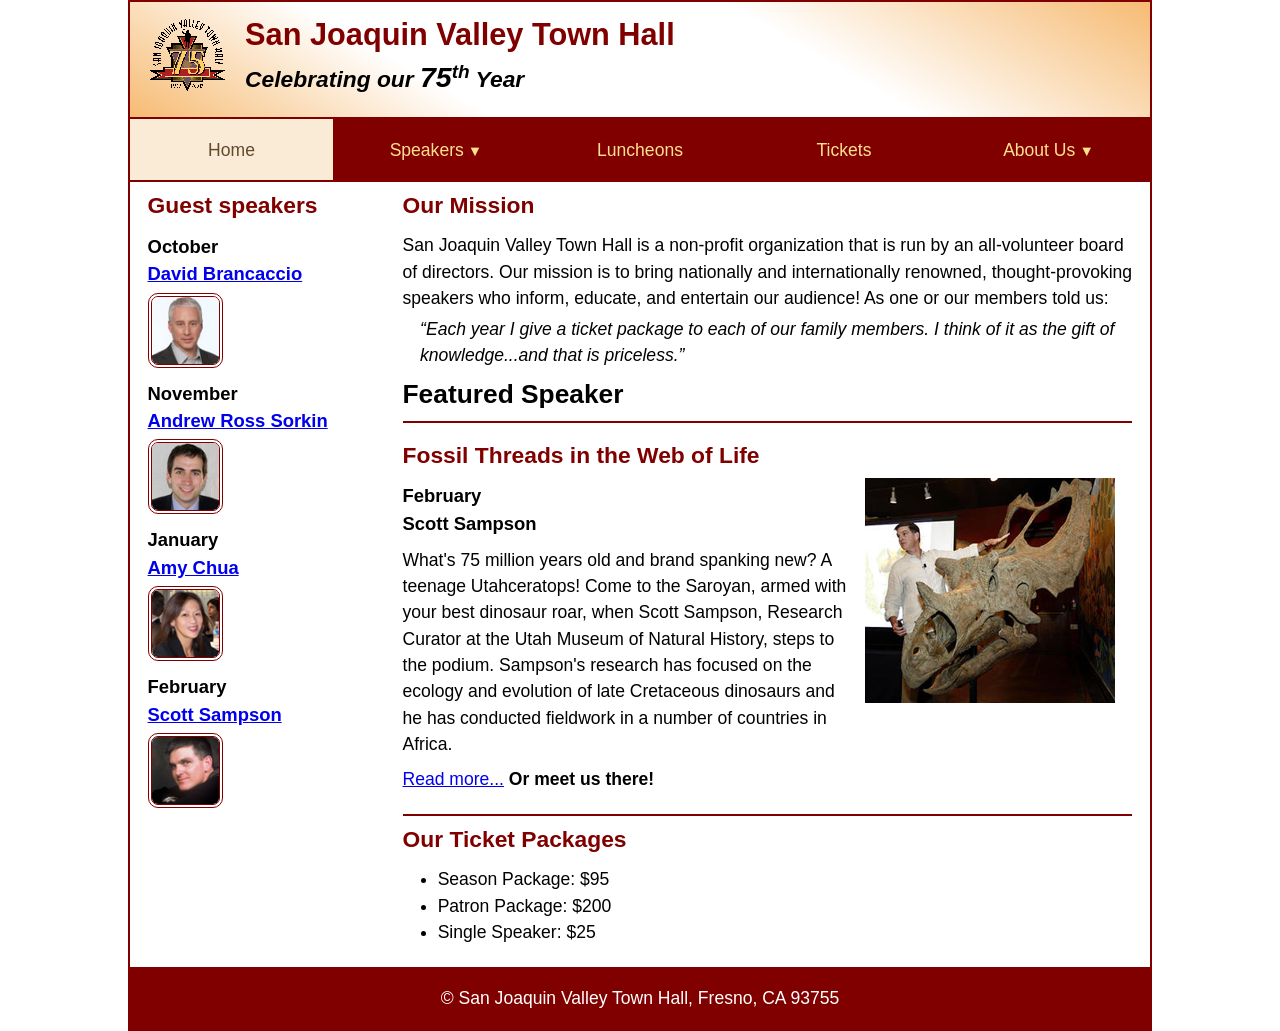
==== index.html @ 5d54939b "Add files via upload" ====
<!DOCTYPE html>
<html lang="en">

<head>
	<meta charset="utf-8">
	<title>San Joaquin Valley Town Hall</title>
	<meta name="viewport" content="width=device-width, initial-scale=1">
	<link rel="icon" href="images/favicon.ico">
	<link rel="stylesheet" href="styles/main.css">
</head>

<body>
	<header>
		<img src="images/town_hall_logo.gif" alt="Town Hall logo">
		<h2>San Joaquin Valley Town Hall</h2>
		<h3>Celebrating our <em class="large">75</em><sup>th</sup> Year</h3>
	</header>
	<nav class="navbar">
		<ul class="menu">
			<li><a class="current">Home</a></li>
			<li><a href="#">Speakers<small>&#9660;</small></a>
				<ul class="submenu">
					<li><a href="speakers/brancaccio.html">David Brancaccio</a></li>
					<li><a href="speakers/sorkin.html">Andrew Ross Sorkin</a></li>
					<li><a href="speakers/chua.html">Amy Chua</a></li>
					<li><a href="speakers/sampson.html">Scott Sampson</a></li>
				</ul>
			</li>
			<li><a href="#">Luncheons</a></li>
			<li><a href="#">Tickets</a></li>
			<li><a href="#">About Us<small>&#9660;</small></a>
				<ul class="submenu">
					<li><a href="#">Our History</a></li>
					<li><a href="#">Board of Directors</a></li>
					<li><a href="#">Past Speakers</a></li>
					<li><a href="#">Contact Us</a></li>
				</ul>
			</li>
		</ul>
	</nav>
	<main>
		<aside>
			<h2>Guest speakers</h2>
			<h3>October<br><a href="speakers/brancaccio.html">David Brancaccio</a></h3>
			<img src="images/brancaccio75.jpg" alt="David Brancaccio photo">
			<h3>November<br><a href="speakers/sorkin.html">Andrew Ross Sorkin</a></h3>
			<img src="images/sorkin75.jpg" alt="Andrew Ross Sorkin photo">
			<h3>January<br><a href="speakers/chua.html">Amy Chua</a></h3>
			<img src="images/chua75.jpg" alt="Amy Chua photo">
			<h3>February<br><a href="speakers/sampson.html">Scott Sampson</a></h3>
			<img src="images/sampson75.jpg" alt="Scott Sampson photo">
		</aside>

		<section>
			<h2>Our Mission</h2>
			<p>San Joaquin Valley Town Hall is a non-profit organization that is run by an 
				all-volunteer board of directors. Our mission is to bring nationally and 
				internationally renowned, thought-provoking speakers who inform, educate, 
				and entertain our audience! As one or our members told us:</p>
			<blockquote>&ldquo;Each year I give a ticket package to each of our family members. 
				I think of it as the gift of knowledge...and that is priceless.&rdquo;</blockquote>

			<h1>Featured Speaker</h1>
			<article class="featured">
				<h2>Fossil Threads in the Web of Life</h2>
				<img src="images/sampson_dinosaur.jpg" alt="Scott Sampson with dinosaur">
				<h3>February<br>
				Scott Sampson</h3>
				<p>What's 75 million years old and brand spanking new? A teenage Utahceratops! 
				Come to the Saroyan, armed with your best dinosaur roar, when Scott Sampson, Research 
				Curator at the Utah Museum of Natural History, steps to the podium. Sampson's research 
				has focused on the ecology and evolution of late Cretaceous dinosaurs and he has conducted 
				fieldwork in a number of countries in Africa.</p>
				<p><a href="speakers/sampson.html">Read more...</a>&nbsp;<b>Or meet us there!</b></p>
			</article>

			<h2>Our Ticket Packages</h2>
			<ul>
				<li>Season Package: $95</li>
				<li>Patron Package: $200</li>
				<li>Single Speaker: $25</li>
			</ul>
		</section>	
	</main>
	<footer>
		<p>&copy; San Joaquin Valley Town Hall, Fresno, CA 93755</p>
	</footer>
</body>
</html>
---- styles/main.css ----
/* custom property */
:root {
	--accent-color: #800000;  /* could also be coded #800 */
	--gradient-color: #f6bb73;
	--light: #ffe08c;
	--mid: #FAEBD7;
	--dark: #61492c;
}

/* reset */
* {
	margin: 0;
	padding: 0;
	box-sizing: border-box;
}

/* default styles */
body {
	font-family: Arial, Helvetica, sans-serif;
    font-size: calc(15px + .2vw);
	width: min(80%, 1024px);
	line-height: 1.5;
	margin: auto;
	border: 2px solid var(--accent-color);
}
h1, h2, h3, p, ul {
	padding: .25em 0;
}
a:hover, a:focus{
	font-style: italic;
	color: var(--accent-color);
}
h1 {
	font-size: 150%;
}
h2 {
	font-size: 130%;
	color: var(--accent-color);
}
h3 {
	font-size: 105%;
}
ul {
	margin-left: 2em;
}

/* the styles for the header */
header {
	line-height: 1.2;
	border-bottom: 2px solid var(--accent-color);
	background-image: linear-gradient(
	    30deg, var(--gradient-color) 0%, white 30%, white 65%, var(--gradient-color) 100%);
	& h2 {
		font-size: 175%;
		padding: .5em 0 0 0;
	}
	& h3 {
		font-size: 130%;
		font-style: italic;
		padding-bottom: 1em;
	}
	& img {
		width: clamp(40px, 15%, 80px);
		float: left;
		margin: .75em 1em;
	}
}

/* the styles for the main content */
main {
	display: flex;
	clear: left;
	padding: 0 1em 1em;
	& blockquote {
		font-style: italic;
		padding-left: 1em;
	}
	& h3 + img { /* speaker images */
		width: clamp(40px, 50%, 75px);
		border: 4px double var(--accent-color);
		border-radius: 10px;
	}
}

/* the styles for the section */
section {
	flex-basis: 75%;
	padding-left: .5em;
	& img {
		width: clamp(100px, 50%, 250px);
		float: right;
		margin: 0 1em .25em;
	}
}

/* the styles for the aside */
aside {
	flex-basis: 25%;
	padding-right: .5em;
}

/* the styles for the footer */
footer {
	background-color: var(--accent-color);
	& p {
		text-align: center;
		color: white;
		padding: 1em 0;
	}
}

/* CSS class */
.featured {
	border-top: 2px solid var(--accent-color);
	border-bottom: 2px solid var(--accent-color);
	padding: .5em 0 1em;
}
.speaker {
	& h1 {
		color: var(--accent-color);
	}
	& h2 {
		color: black;
	}
	& p {
		padding: .5em 0; 
	}	
}
.large {
	font-size: 125%;
}

.menu{
	display: flex;
	flex-wrap: wrap;
	& li{
		flex-basis: 20%;
		text-align: center;
	}
	& .submenu{
		display: none;
		position: absolute;
		left: 0;
		right: 0;
		background-color: var(--accent-color);
		color: var(--light);
		& > li a {margin: 0 2px 2px;}
	}
	& :has(.submenu){
		position: relative;
		&:hover > .submenu{
			display: block;
		}
	}
	& small::before{
		content: " ";
	}
}

.menu > li:first-child a{
	margin-left: 0;
}
.menu > li:last-child a{
	margin-right: 0;
}

.navbar{
	background-color: var(--accent-color);
	& a{
		display: block;
		margin: 0 1px 2px;
		padding: 1em;
		text-decoration: none;
		color: var(--light);
		&:hover,&:focus,&.current{
			background-color: var(--mid);
			color: var(--dark);
		}
	}
	& ul{
		margin: 0;
		padding: 0;
		list-style-type: none;
	}
}
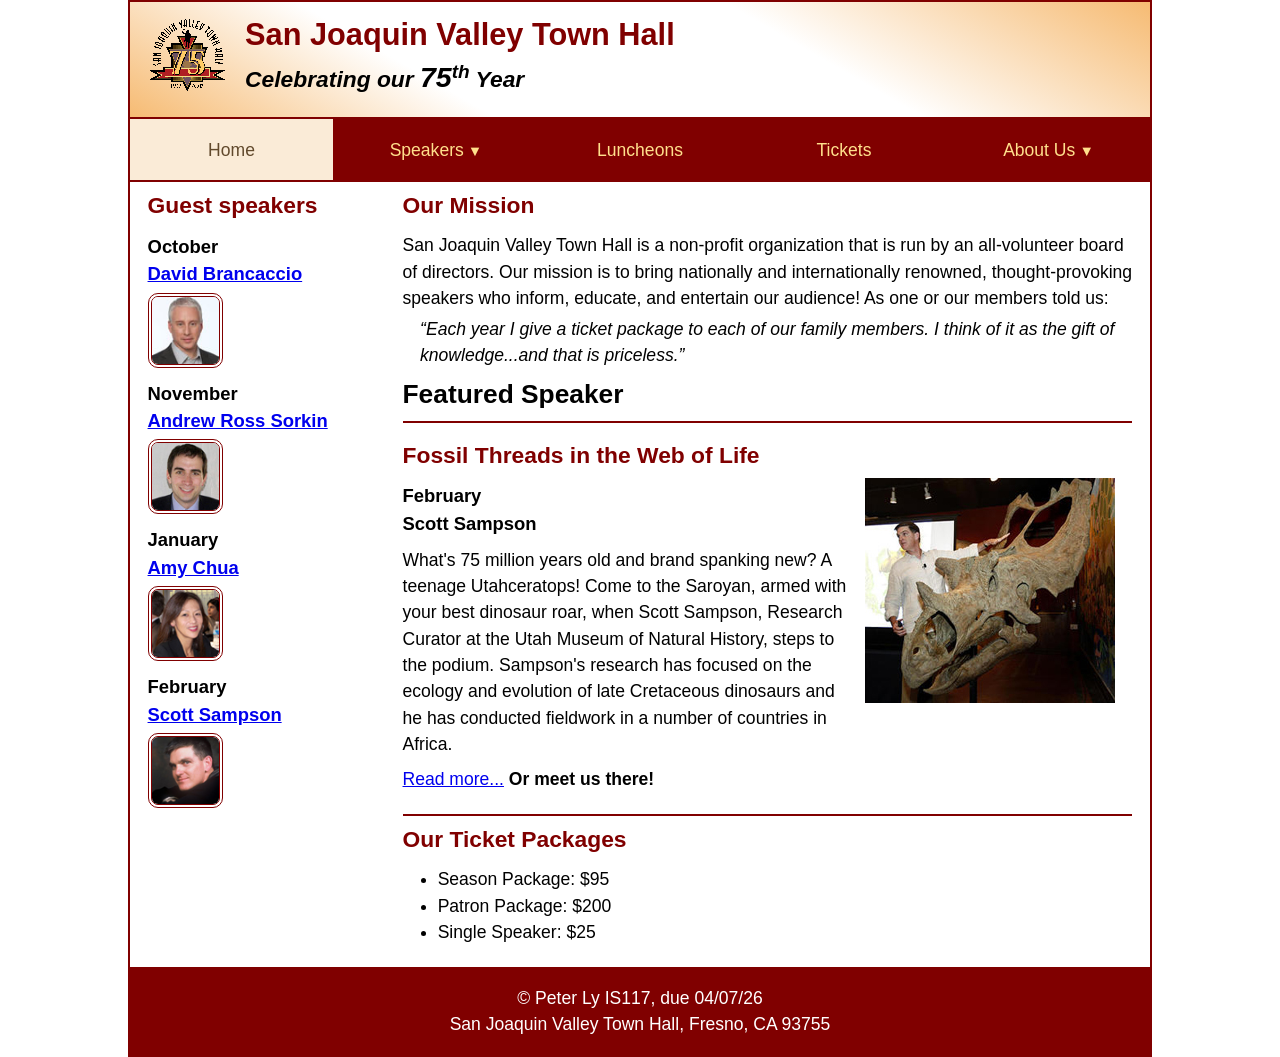
==== commit affdfb84: "Update index.html" ====
--- a/index.html
+++ b/index.html
@@ -83,7 +83,7 @@
 		</section>	
 	</main>
 	<footer>
-		<p>&copy; San Joaquin Valley Town Hall, Fresno, CA 93755</p>
+		<p>&copy; Peter Ly IS117, due 04/07/26<br>San Joaquin Valley Town Hall, Fresno, CA 93755</p>
 	</footer>
 </body>
 </html>
